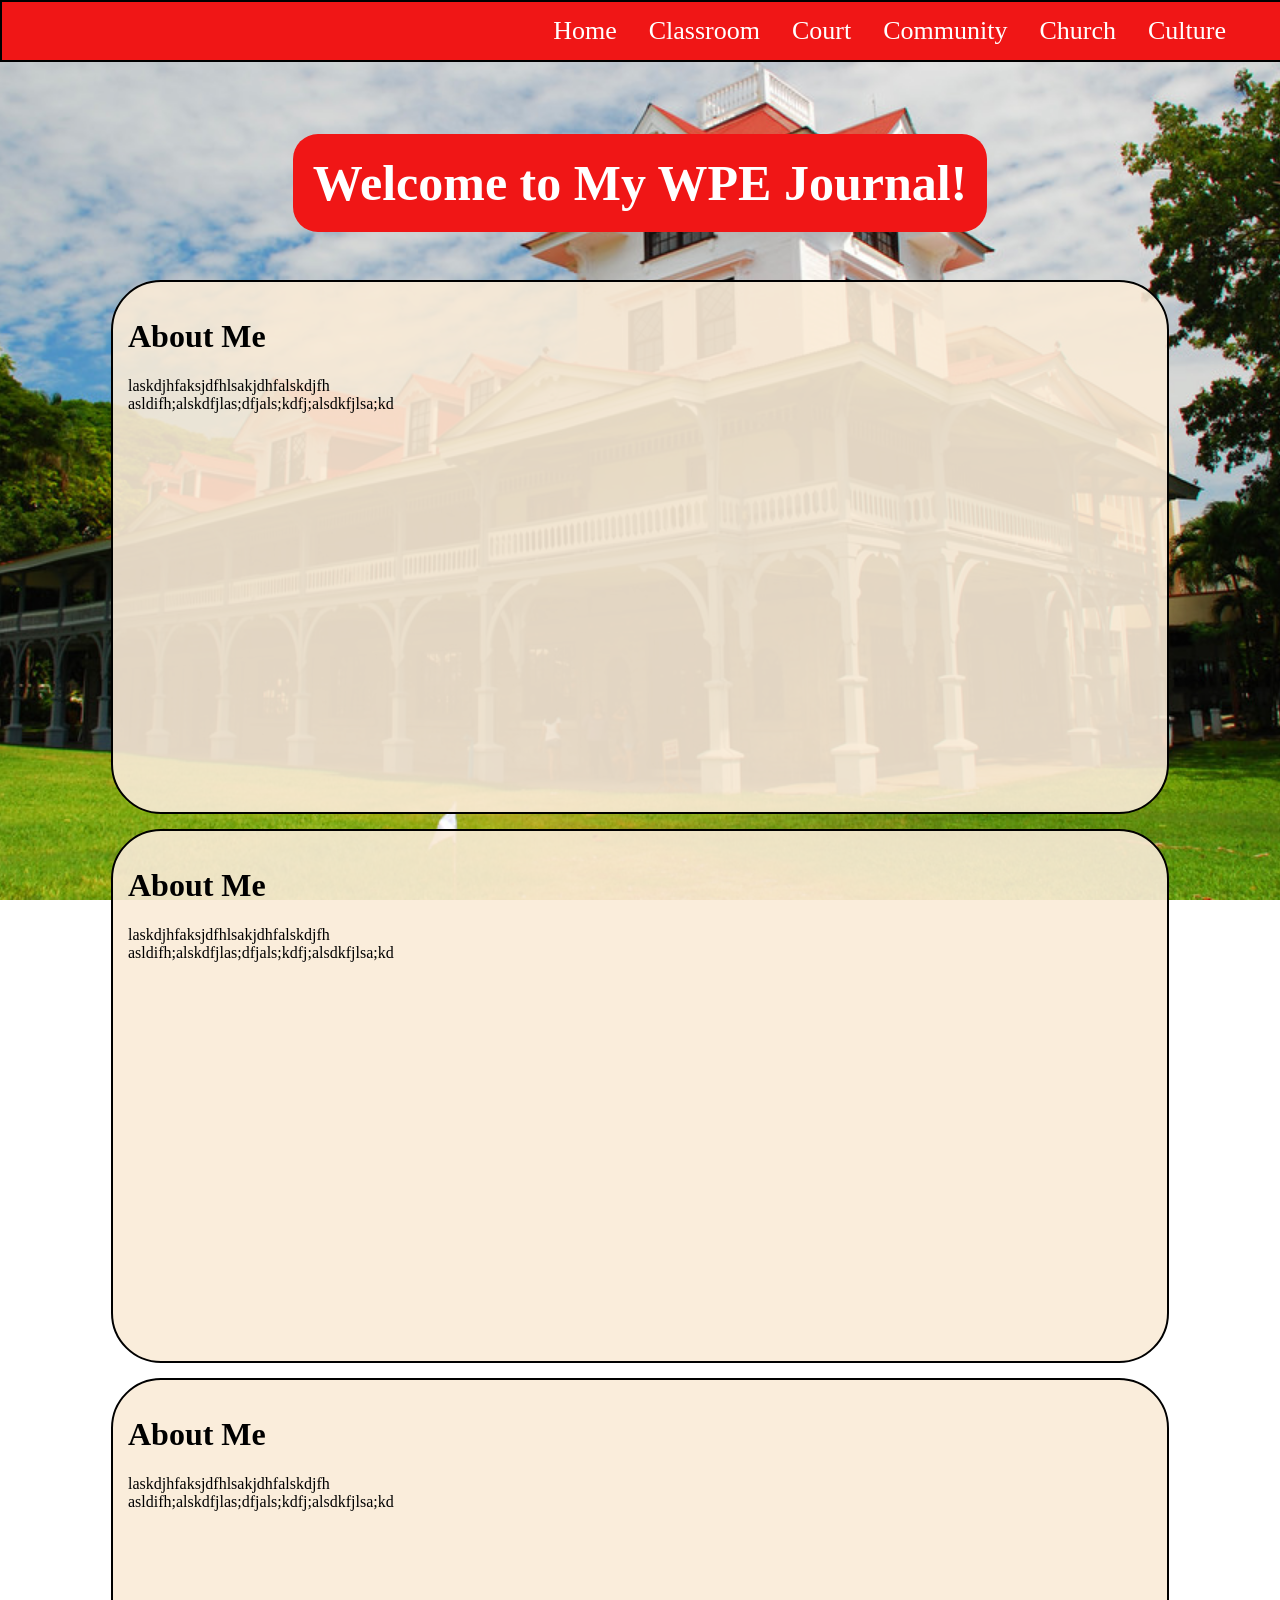
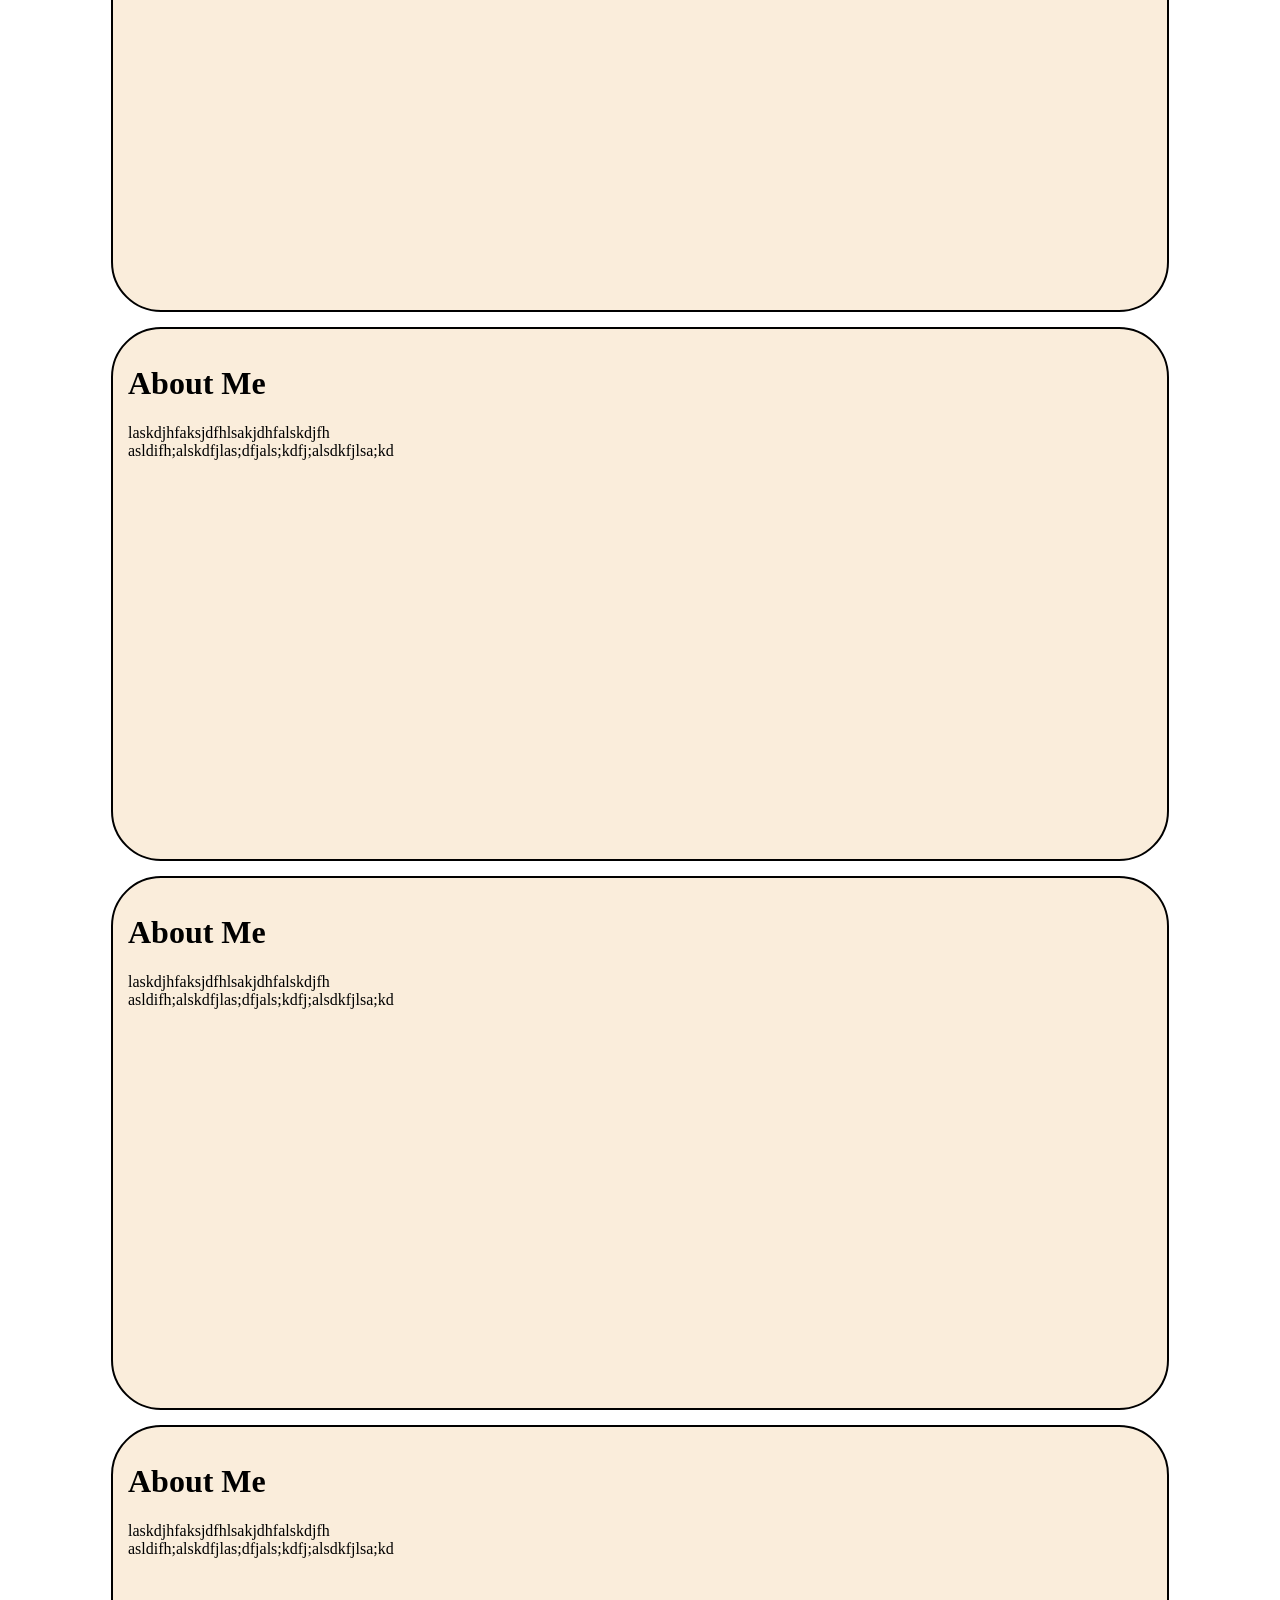
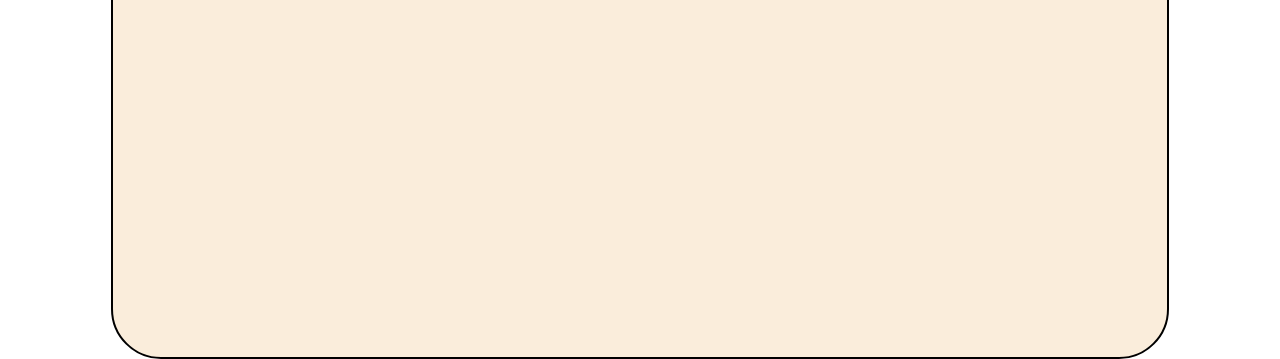
==== index.html @ b7dc35c5 "Basic Files Basic Files to be used in the journal" ====
<!DOCTYPE html>
<html>
    <head> 
        <Title>My WPE Journal</Title>
        <link rel = "stylesheet" type = "text/css" href = "Style.css">
    </head>
    <body>
        <div class = "navbar">
            <ul><li><a href = "index.html">Home</a></li>
                <li><a href = "classroom.html">Classroom</a></li> 
                <li><a href = "court.html">Court</a></li>
                <li><a href = "community.html">Community</a></li>
                <li><a href = "church.html">Church</a></li>
                <li><a href = "culture.html">Culture</a></li>
            </ul>
        </div>

    <div class = "centered">
        <h1 class = "main-title">
            Welcome to My WPE Journal!
        </h1>
    </div>

        <div class = "aboutme">
            <h1>About Me</h1>
            <p>laskdjhfaksjdfhlsakjdhfalskdjfh <BR> asldifh;alskdfjlas;dfjals;kdfj;alsdkfjlsa;kd</p>
        </div>
        <div class = "aboutme">
            <h1>About Me</h1>
            <p>laskdjhfaksjdfhlsakjdhfalskdjfh <BR> asldifh;alskdfjlas;dfjals;kdfj;alsdkfjlsa;kd</p>
        </div>
        <div class = "aboutme">
            <h1>About Me</h1>
            <p>laskdjhfaksjdfhlsakjdhfalskdjfh <BR> asldifh;alskdfjlas;dfjals;kdfj;alsdkfjlsa;kd</p>
        </div>
        <div class = "aboutme">
            <h1>About Me</h1>
            <p>laskdjhfaksjdfhlsakjdhfalskdjfh <BR> asldifh;alskdfjlas;dfjals;kdfj;alsdkfjlsa;kd</p>
        </div>
        <div class = "aboutme">
            <h1>About Me</h1>
            <p>laskdjhfaksjdfhlsakjdhfalskdjfh <BR> asldifh;alskdfjlas;dfjals;kdfj;alsdkfjlsa;kd</p>
        </div>
        <div class = "aboutme">
            <h1>About Me</h1>
            <p>laskdjhfaksjdfhlsakjdhfalskdjfh <BR> asldifh;alskdfjlas;dfjals;kdfj;alsdkfjlsa;kd</p>
        </div>
    </body>
</html>
---- Style.css ----
body {
    margin: 0;
    padding-top: 100px;
    background-image: url("SU\ Hall.png");
    background-attachment: fixed;
    background-repeat: no-repeat;
    background-position: center;
    background-size: cover;
}

div.navbar {
    position: fixed;
    top: 0;
    overflow: visible;
    background-color: rgb(240, 22, 22);
    width: 100%;
    color: white;
    border: 2px solid black;
}

div.aboutme {
    background-color: rgb(250, 235, 215, 0.9);
    width: 80%;
    height: 500px;
    border-radius: 50px;
    margin: auto;
    margin-top: 15px;
    border: 2px solid black;
    padding: 15px;
}

div.centered {
    text-align: center;
}

a:link, a:visited{
    color: white;
}

a:hover {
    background-color: white;
    color: red;
}

ul {
  list-style-type: none;
  margin: 0;
  padding: 0;
  display: flex;
  justify-content: right;
  padding-right: 40px;
}

ul li a {
  display: block;
  color: white;
  padding: 14px 16px;
  text-decoration: none;
  font-size: 26px;
}

h1.main-title {
    font-size: 50px;
    font-family: Verdana;
    background-color: rgb(240, 22, 22); 
    display: inline-block;
    border-radius: 25px;
    padding: 20px;
    color: white;
}
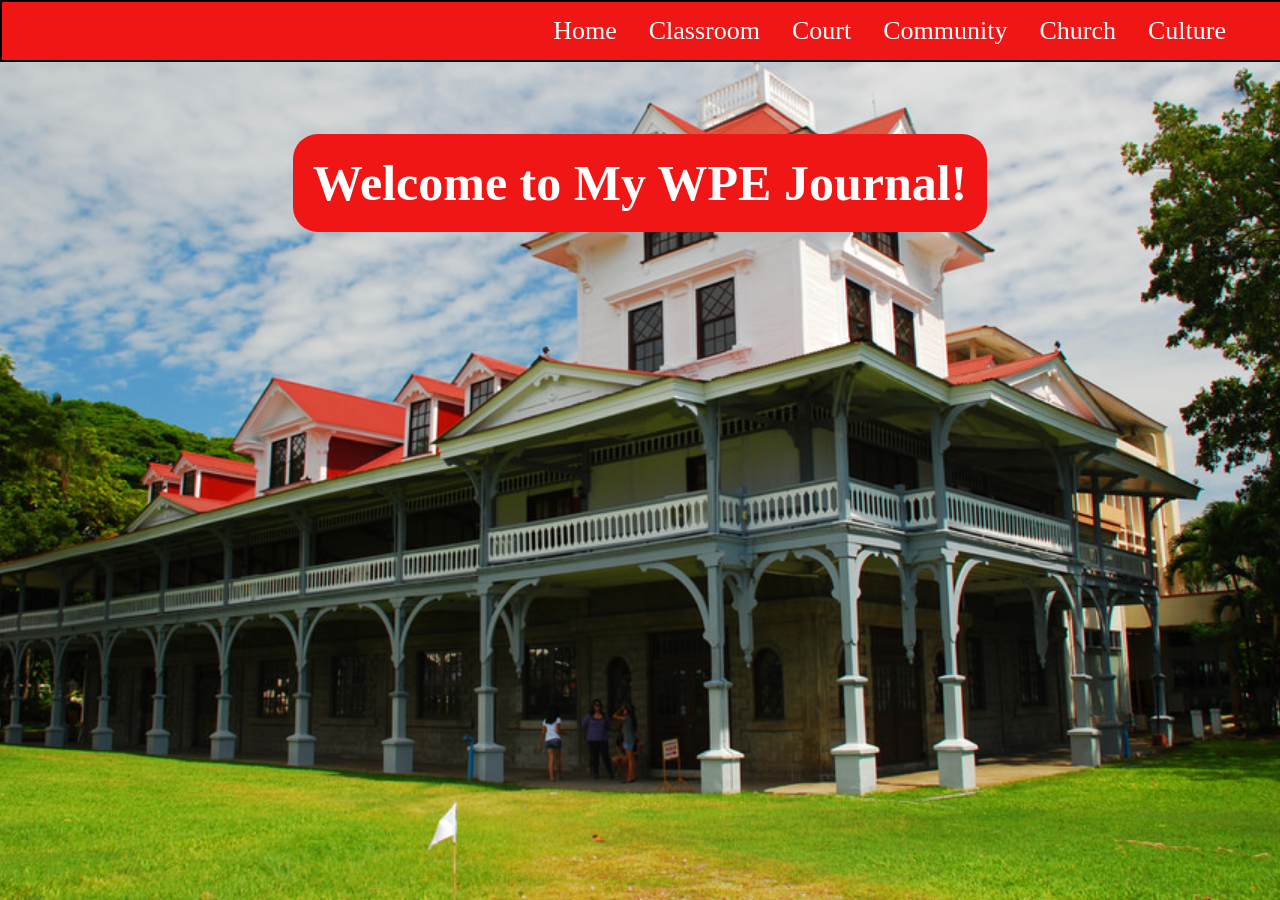
==== commit 2fb6d290: "5 C's are finished with the base design Need more designs and need to add to the index page" ====
--- a/index.html
+++ b/index.html
@@ -21,30 +21,7 @@
         </h1>
     </div>
 
-        <div class = "aboutme">
-            <h1>About Me</h1>
-            <p>laskdjhfaksjdfhlsakjdhfalskdjfh <BR> asldifh;alskdfjlas;dfjals;kdfj;alsdkfjlsa;kd</p>
-        </div>
-        <div class = "aboutme">
-            <h1>About Me</h1>
-            <p>laskdjhfaksjdfhlsakjdhfalskdjfh <BR> asldifh;alskdfjlas;dfjals;kdfj;alsdkfjlsa;kd</p>
-        </div>
-        <div class = "aboutme">
-            <h1>About Me</h1>
-            <p>laskdjhfaksjdfhlsakjdhfalskdjfh <BR> asldifh;alskdfjlas;dfjals;kdfj;alsdkfjlsa;kd</p>
-        </div>
-        <div class = "aboutme">
-            <h1>About Me</h1>
-            <p>laskdjhfaksjdfhlsakjdhfalskdjfh <BR> asldifh;alskdfjlas;dfjals;kdfj;alsdkfjlsa;kd</p>
-        </div>
-        <div class = "aboutme">
-            <h1>About Me</h1>
-            <p>laskdjhfaksjdfhlsakjdhfalskdjfh <BR> asldifh;alskdfjlas;dfjals;kdfj;alsdkfjlsa;kd</p>
-        </div>
-        <div class = "aboutme">
-            <h1>About Me</h1>
-            <p>laskdjhfaksjdfhlsakjdhfalskdjfh <BR> asldifh;alskdfjlas;dfjals;kdfj;alsdkfjlsa;kd</p>
-        </div>
+    <script src="Script.js"></script>
     </body>
 </html>
 
--- a/Style.css
+++ b/Style.css
@@ -1,7 +1,7 @@
 body {
     margin: 0;
     padding-top: 100px;
-    background-image: url("SU\ Hall.png");
+    background-image: url("img/SU\ Hall.png");
     background-attachment: fixed;
     background-repeat: no-repeat;
     background-position: center;
@@ -18,15 +18,33 @@
     border: 2px solid black;
 }
 
-div.aboutme {
+div.maindiv {
     background-color: rgb(250, 235, 215, 0.9);
     width: 80%;
-    height: 500px;
+    height: 1000px;
     border-radius: 50px;
     margin: auto;
     margin-top: 15px;
     border: 2px solid black;
-    padding: 15px;
+}
+
+div.rowcontainer {
+    padding:10px;
+    display: flex;
+    flex-direction: row;
+}
+
+.left {float    : left;}
+.right {text-align: right;}
+
+div.colcontainer {
+    display:flex;
+    flex-direction:column;
+    padding:10px;
+}
+
+div.left {
+    text-align: left;
 }
 
 div.centered {
@@ -68,3 +86,20 @@
     padding: 20px;
     color: white;
 }
+
+.gallery {
+    float: right;
+    margin: 30px auto;
+    padding: 10px;
+}
+button {
+    margin: 5px;
+    padding: 8px 16px;
+    font-size: 16px;
+}
+
+img.images  {
+    width: 400px;
+}
+
+
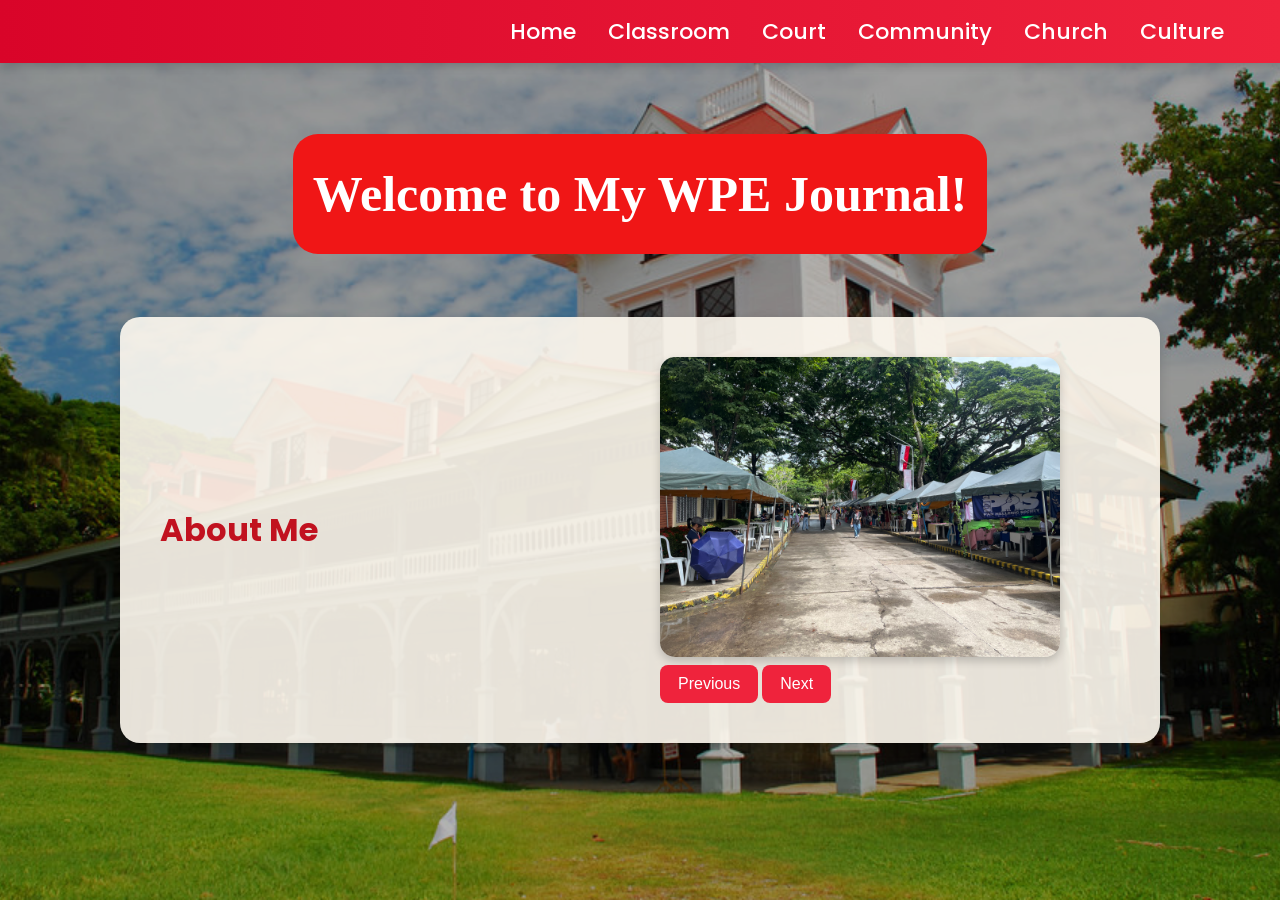
==== commit b41c1e27: "5 C's are finished. Home page still needs work" ====
--- a/index.html
+++ b/index.html
@@ -3,6 +3,8 @@
     <head> 
         <Title>My WPE Journal</Title>
         <link rel = "stylesheet" type = "text/css" href = "Style.css">
+        <link href="https://fonts.googleapis.com/css2?family=Poppins:wght@400;600&display=swap" rel="stylesheet">
+
     </head>
     <body>
         <div class = "navbar">
@@ -21,6 +23,22 @@
         </h1>
     </div>
 
+    <div class = "maindiv rowcontainer">
+        <div class="colcontainer">
+            <h1>About Me</h1> <!--6-->
+            <p>
+            </p>
+        </div>
+        <div class="colcontainer">
+                <!-- GALLERY 10 -->
+            <div class="gallery">
+                <img class="images" id="gallery10" src="img/Genesis1.jpg"> <br>
+                <button onclick="prevImage('gallery10')">Previous</button>
+                <button onclick="nextImage('gallery10')">Next</button>
+            </div>
+        </div>
+    </div>
+
     <script src="Script.js"></script>
     </body>
 </html>
--- a/Style.css
+++ b/Style.css
@@ -6,41 +6,63 @@
     background-repeat: no-repeat;
     background-position: center;
     background-size: cover;
+    font-family: "Poppins", sans-serif;
+    line-height: 1.6;
+    color: #222;
+}
+
+body::before {
+    content: "";
+    position: fixed;
+    top: 0;
+    left: 0;
+    width: 100%;
+    height: 100%;
+    background: rgba(0,0,0,0.3);
+    z-index: -1;
 }
 
 div.navbar {
     position: fixed;
     top: 0;
     overflow: visible;
-    background-color: rgb(240, 22, 22);
+    background: linear-gradient(90deg, #d90429, #ef233c);
     width: 100%;
     color: white;
-    border: 2px solid black;
+    border: none;
+    box-shadow: 0 2px 10px rgba(0,0,0,0.2);
+    z-index: 10;
 }
 
 div.maindiv {
-    background-color: rgb(250, 235, 215, 0.9);
-    width: 80%;
-    height: 1000px;
-    border-radius: 50px;
-    margin: auto;
-    margin-top: 15px;
-    border: 2px solid black;
+    background-color: rgba(255, 250, 240, 0.9);
+    width: 75%;
+    border-radius: 20px;
+    margin: 30px auto;
+    padding: 40px;
+    box-shadow: 0 4px 12px rgba(0,0,0,0.15);
+    border: none;
+    display: flex;
+    flex-wrap: wrap;
+    align-items: center;
+    justify-content: flex-start;
+    gap: 40px;
+    flex-direction: row;
+    animation: fadeIn 1s ease-in;
 }
 
 div.rowcontainer {
-    padding:10px;
     display: flex;
     flex-direction: row;
 }
 
-.left {float    : left;}
+.left {float: left;}
 .right {text-align: right;}
 
 div.colcontainer {
-    display:flex;
-    flex-direction:column;
-    padding:10px;
+    flex: 1;
+    min-width: 300px;
+    padding: 0;
 }
 
 div.left {
@@ -55,26 +77,30 @@
     color: white;
 }
 
-a:hover {
+ul li a:hover {
     background-color: white;
-    color: red;
+    color: #d90429;
+    border-radius: 8px;
 }
 
 ul {
-  list-style-type: none;
-  margin: 0;
-  padding: 0;
-  display: flex;
-  justify-content: right;
-  padding-right: 40px;
+    list-style-type: none;
+    margin: 0;
+    padding: 0;
+    display: flex;
+    justify-content: right;
+    padding-right: 40px;
 }
 
 ul li a {
-  display: block;
-  color: white;
-  padding: 14px 16px;
-  text-decoration: none;
-  font-size: 26px;
+    display: block;
+    padding: 14px 16px;
+    text-decoration: none;
+    color: white;
+    font-size: 22px;
+    font-family: "Poppins", sans-serif;
+    font-weight: 500;
+    transition: background-color 0.3s, color 0.3s;
 }
 
 h1.main-title {
@@ -87,19 +113,49 @@
     color: white;
 }
 
-.gallery {
-    float: right;
-    margin: 30px auto;
-    padding: 10px;
+.gallery img {
+    width: auto;
+    max-width: 100%;
+    max-height: 500px; /* fits even tall images */
+    object-fit: contain; /* keeps full image visible */
+    border-radius: 15px;
+    box-shadow: 0 4px 10px rgba(0,0,0,0.2);
+    transition: transform 0.3s, box-shadow 0.3s;
+    margin: 0 auto;
+    padding: 0;
 }
+
 button {
-    margin: 5px;
-    padding: 8px 16px;
+    background-color: #ef233c;
+    color: white;
+    border: none;
+    border-radius: 8px;
     font-size: 16px;
+    padding: 10px 18px;
+    cursor: pointer;
+    transition: all 0.3s ease;
+}
+
+button:hover {
+    background-color: #d90429;
+    transform: scale(1.05);
+}
+
+.gallery img:hover {
+    transform: scale(1.03);
+    box-shadow: 0 6px 15px rgba(0,0,0,0.3);
 }
 
 img.images  {
     width: 400px;
 }
 
+h1, h2 {
+    color: #c1121f;
+}
+p {
+    text-align: justify;
+    font-size: 18px;
+}
 
+
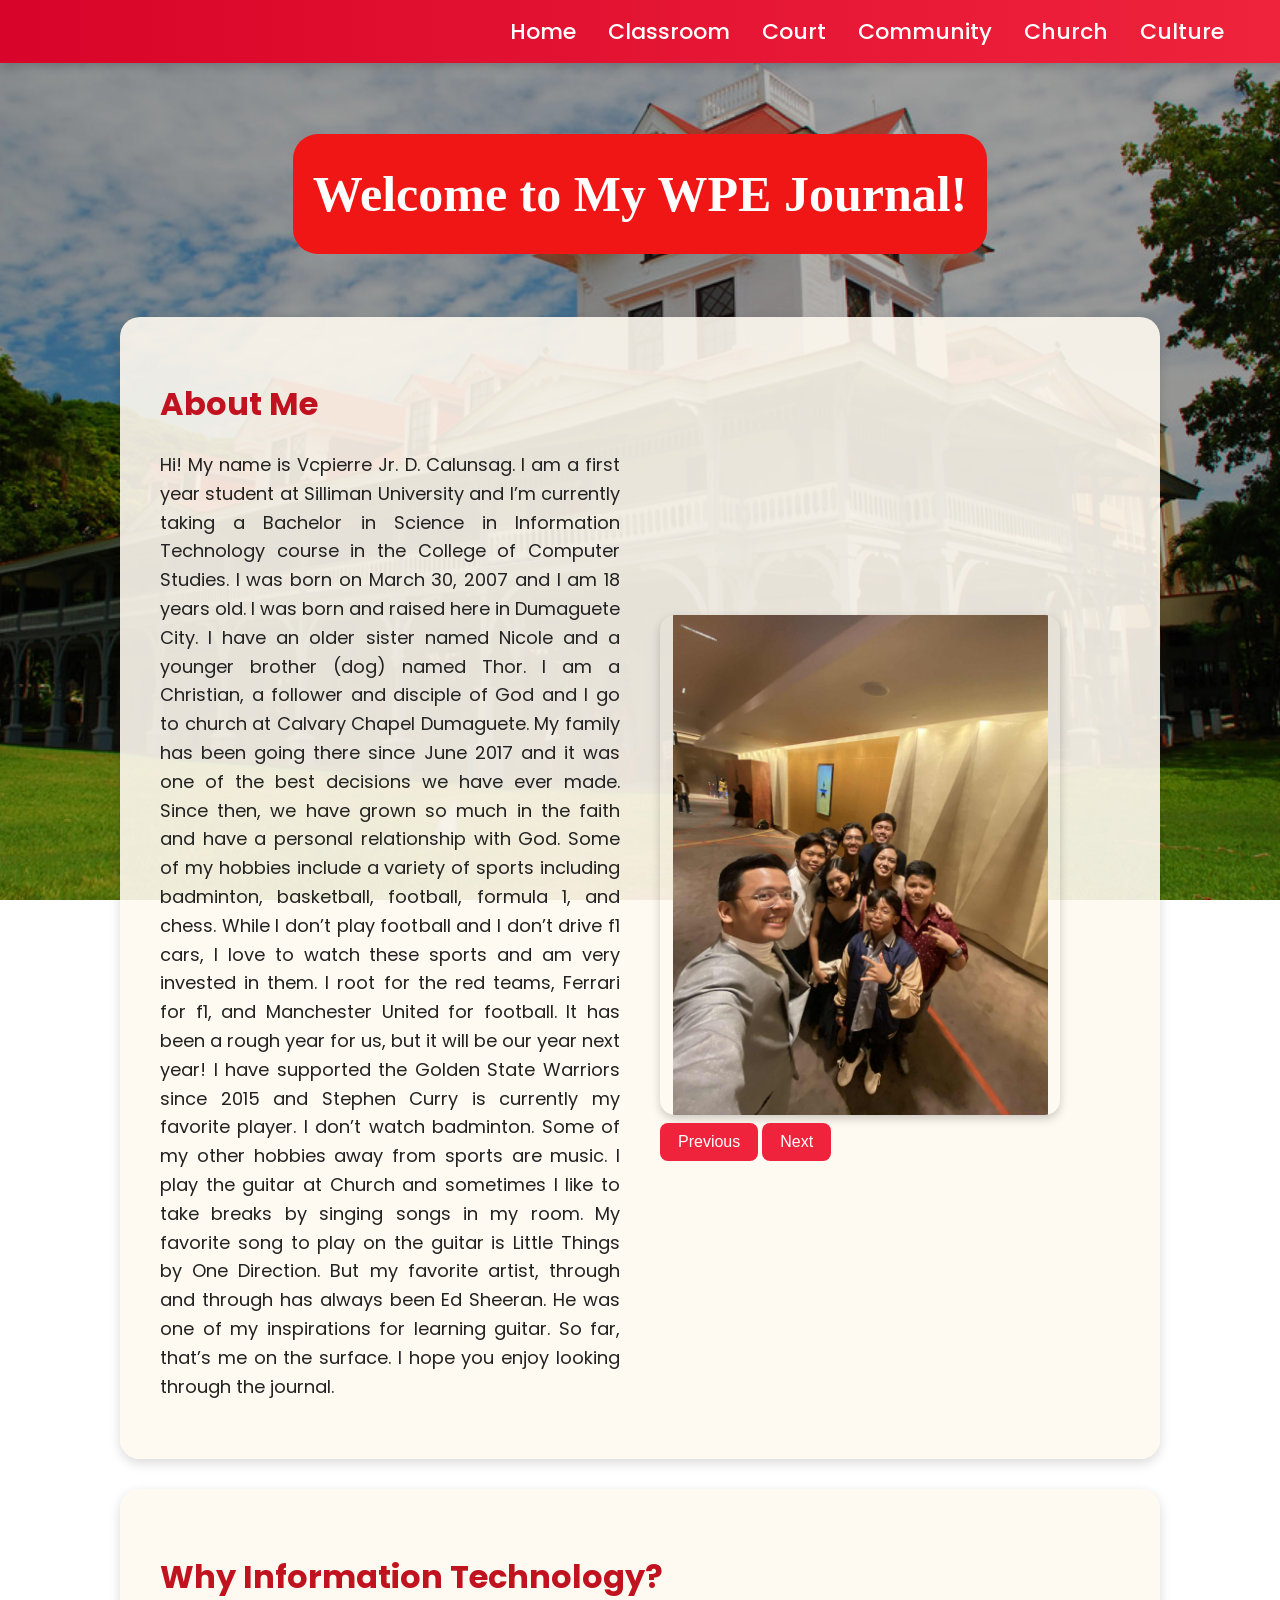
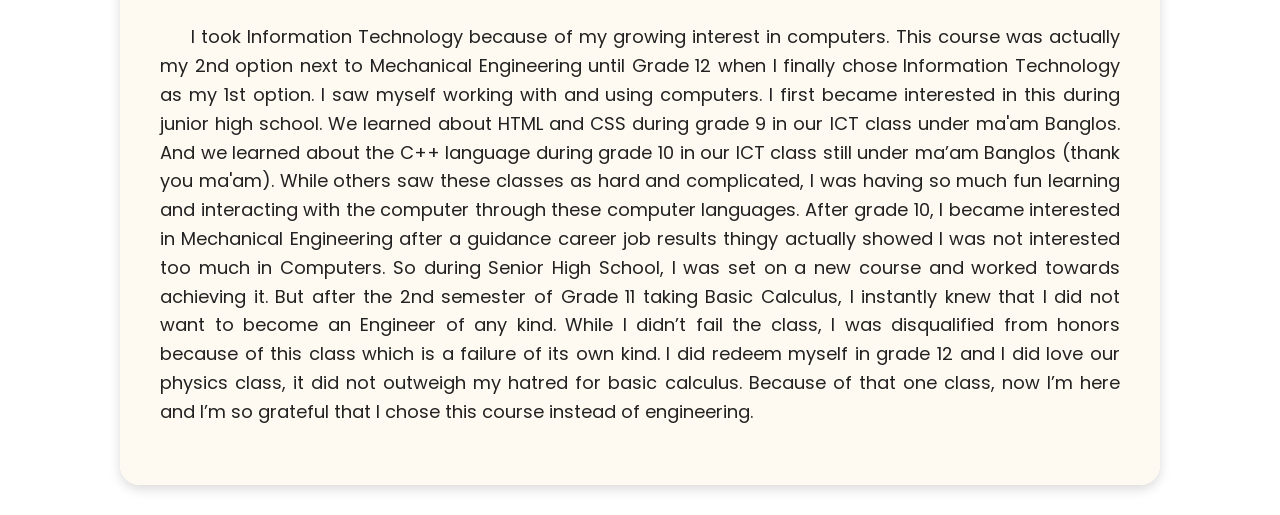
==== commit 888a73d6: "All are done salamat Lord yes" ====
--- a/index.html
+++ b/index.html
@@ -27,18 +27,32 @@
         <div class="colcontainer">
             <h1>About Me</h1> <!--6-->
             <p>
+                Hi! My name is Vcpierre Jr. D. Calunsag. I am a first year student at Silliman University and I’m currently taking a Bachelor in Science in Information Technology course in the College of Computer Studies. I was born on March 30, 2007 and I am 18 years old. I was born and raised here in Dumaguete City. I have an older sister named Nicole and a younger brother (dog) named Thor. 
+                I am a Christian, a follower and disciple of God and I go to church at Calvary Chapel Dumaguete. My family has been going there since June 2017 and it was one of the best decisions we have ever made. Since then, we have grown so much in the faith and have a personal relationship with God. 
+                Some of my hobbies include a variety of sports including badminton, basketball, football, formula 1, and chess. While I don’t play football and I don’t drive f1 cars, I love to watch these sports and am very invested in them. I root for the red teams, Ferrari for f1, and Manchester United for football. It has been a rough year for us, but it will be our year next year! I have supported the Golden State Warriors since 2015 and Stephen Curry is currently my favorite player. I don’t watch badminton. 
+                Some of my other hobbies away from sports are music. I play the guitar at Church and sometimes I like to take breaks by singing songs in my room. My favorite song to play on the guitar is Little Things by One Direction. But my favorite artist, through and through has always been Ed Sheeran. He was one of my inspirations for learning guitar.
+	            So far, that’s me on the surface. I hope you enjoy looking through the journal. 
             </p>
         </div>
         <div class="colcontainer">
-                <!-- GALLERY 10 -->
+                <!-- GALLERY 22 -->
             <div class="gallery">
-                <img class="images" id="gallery10" src="img/Genesis1.jpg"> <br>
-                <button onclick="prevImage('gallery10')">Previous</button>
-                <button onclick="nextImage('gallery10')">Next</button>
+                <img class="images" id="gallery22" src="img/cousins.png"> <br>
+                <button onclick="prevImage('gallery22')">Previous</button>
+                <button onclick="nextImage('gallery22')">Next</button>
             </div>
         </div>
     </div>
 
+    <div class = "maindiv rowcontainer">
+        <div class="colcontainer">
+            <h1>Why Information Technology?</h1> <!--6-->
+            <p>
+                 &nbsp; &nbsp; &nbsp;I took Information Technology because of my growing interest in computers. This course was actually my 2nd option next to Mechanical Engineering until Grade 12 when I finally chose Information Technology as my 1st option. I saw myself working with and using computers. I first became interested in this during junior high school. We learned about HTML and CSS during grade 9 in our ICT class under ma'am Banglos. And we learned about the C++ language during grade 10 in our ICT class still under ma’am Banglos (thank you ma'am). While others saw these classes as hard and complicated, I was having so much fun learning and interacting with the computer through these computer languages. 
+	            After grade 10, I became interested in Mechanical Engineering after a guidance career job results thingy actually showed I was not interested too much in Computers. So during Senior High School, I was set on a new course and worked towards achieving it. But after the 2nd semester of Grade 11 taking Basic Calculus, I instantly knew that I did not want to become an Engineer of any kind. While I didn’t fail the class, I was disqualified from honors because of this class which is a failure of its own kind. I did redeem myself in grade 12 and I did love our physics class, it did not outweigh my hatred for basic calculus. 
+	            Because of that one class, now I’m here and I’m so grateful that I chose this course instead of engineering. 
+            </p>
+        </div>
     <script src="Script.js"></script>
     </body>
 </html>
